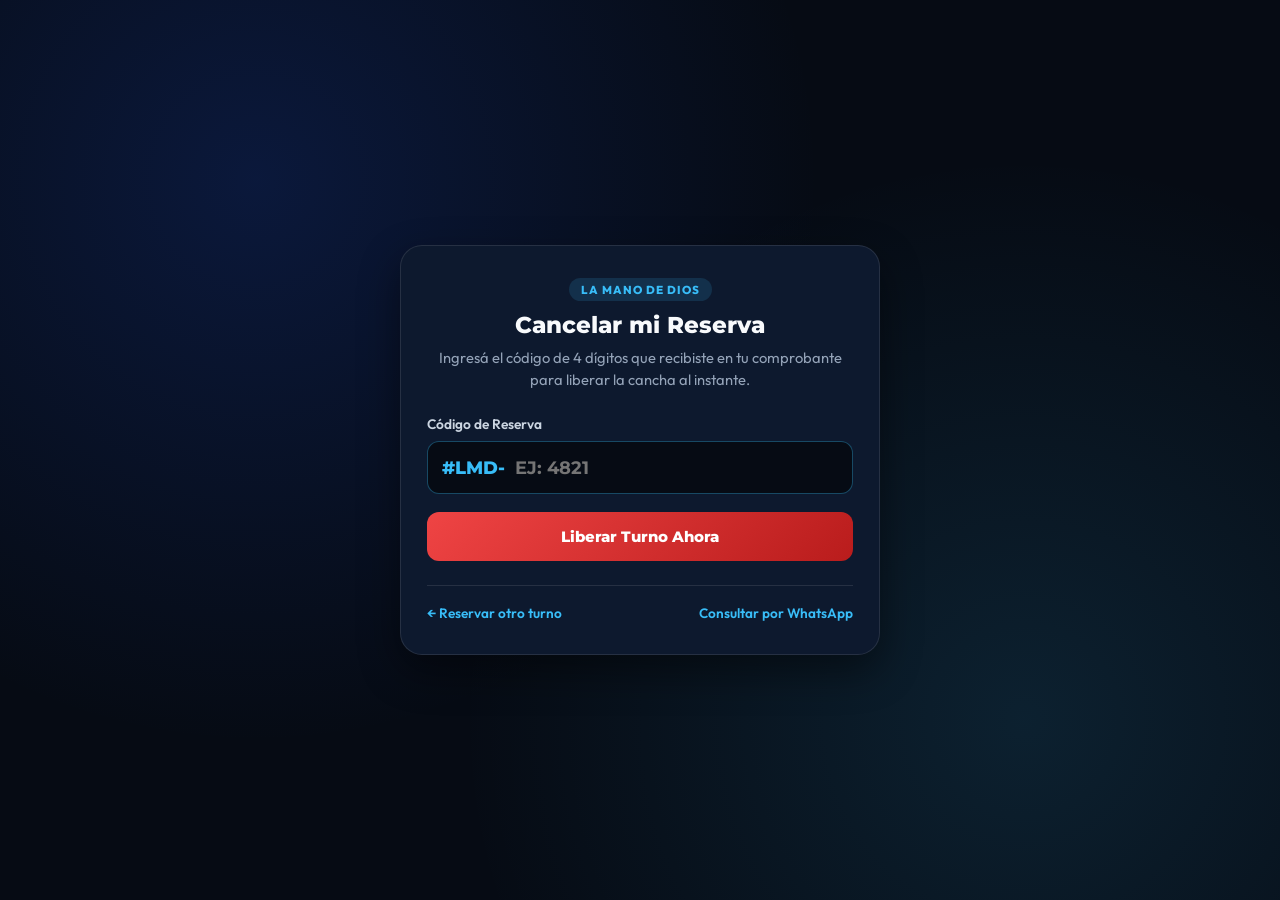
==== cancelar.html @ 06d6215a "Add files via upload" ====
<!DOCTYPE html>
<html lang="es">
<head>
  <meta charset="UTF-8">
  <meta name="viewport" content="width=device-width, initial-scale=1.0">
  <title>Cancelar Turno — La Mano de Dios</title>
  <link rel="preconnect" href="https://fonts.googleapis.com">
  <link rel="preconnect" href="https://fonts.gstatic.com" crossorigin>
  <link href="https://fonts.googleapis.com/css2?family=Montserrat:wght@600;700;800&family=Outfit:wght@400;500;600;700&display=swap" rel="stylesheet">
  <style>
    :root {
      --bg-dark: #060b14;
      --surface: #0d192e;
      --accent: #38bdf8;
      --gradient-brand: linear-gradient(135deg, #38bdf8 0%, #1d4ed8 100%);
      --text-main: #f8fafc;
      --text-muted: #94a3b8;
      --border: rgba(255, 255, 255, 0.1);
      --red: #ef4444;
      --red-bg: rgba(239, 68, 68, 0.14);
      --green: #22c55e;
      --green-bg: rgba(34, 197, 94, 0.14);
      --amber: #f59e0b;
      --amber-bg: rgba(245, 158, 11, 0.14);
    }

    * {
      margin: 0;
      padding: 0;
      box-sizing: border-box;
    }

    body {
      font-family: 'Outfit', sans-serif;
      background-color: var(--bg-dark);
      background-image:
        radial-gradient(circle at 20% 20%, rgba(29, 78, 216, 0.2), transparent 45%),
        radial-gradient(circle at 80% 80%, rgba(56, 189, 248, 0.12), transparent 45%);
      color: var(--text-main);
      min-height: 100vh;
      display: flex;
      flex-direction: column;
      align-items: center;
      justify-content: center;
      padding: 24px 16px;
    }

    .card {
      width: 100%;
      max-width: 480px;
      background: var(--surface);
      border: 1px solid var(--border);
      border-radius: 22px;
      padding: 32px 26px;
      text-align: center;
      box-shadow: 0 16px 40px rgba(0, 0, 0, 0.45);
    }

    .logo {
      width: 68px;
      height: 68px;
      border-radius: 50%;
      background: #fff;
      border: 2.5px solid var(--accent);
      object-fit: cover;
      margin: 0 auto 14px;
      display: block;
    }

    .tag {
      display: inline-block;
      font-size: 0.72rem;
      font-weight: 800;
      letter-spacing: 1px;
      padding: 4px 12px;
      border-radius: 999px;
      background: rgba(56, 189, 248, 0.14);
      color: var(--accent);
      margin-bottom: 10px;
    }

    h1 {
      font-family: 'Montserrat', sans-serif;
      font-size: 1.45rem;
      font-weight: 800;
      margin-bottom: 8px;
    }

    .subtitle {
      font-size: 0.92rem;
      color: var(--text-muted);
      margin-bottom: 24px;
      line-height: 1.5;
    }

    .input-group {
      text-align: left;
      margin-bottom: 18px;
    }

    .input-group label {
      display: block;
      font-size: 0.86rem;
      font-weight: 600;
      color: #cbd5e1;
      margin-bottom: 8px;
    }

    .code-box {
      display: flex;
      align-items: center;
      background: var(--bg-dark);
      border: 1.5px solid rgba(56, 189, 248, 0.35);
      border-radius: 12px;
      padding: 0 14px;
    }

    .code-prefix {
      font-family: 'Montserrat', sans-serif;
      font-weight: 800;
      color: var(--accent);
      font-size: 1.1rem;
      margin-right: 6px;
      user-select: none;
    }

    .code-box input {
      width: 100%;
      background: transparent;
      border: none;
      color: #fff;
      font-family: 'Montserrat', sans-serif;
      font-size: 1.15rem;
      font-weight: 700;
      padding: 14px 4px;
      outline: none;
      text-transform: uppercase;
    }

    .btn-cancel-slot {
      width: 100%;
      padding: 15px;
      border: none;
      border-radius: 12px;
      background: linear-gradient(135deg, #ef4444 0%, #b91c1c 100%);
      color: #fff;
      font-family: 'Montserrat', sans-serif;
      font-weight: 800;
      font-size: 0.96rem;
      cursor: pointer;
      transition: transform 0.15s;
    }

    .btn-cancel-slot:hover:not(:disabled) {
      transform: translateY(-2px);
    }

    .btn-cancel-slot:disabled {
      opacity: 0.6;
      cursor: not-allowed;
    }

    .status-msg {
      display: none;
      margin-top: 20px;
      padding: 16px;
      border-radius: 14px;
      text-align: left;
      font-size: 0.9rem;
    }

    .status-msg.ok {
      display: block;
      background: var(--green-bg);
      border: 1px solid var(--green);
      color: #dcfce7;
    }

    .status-msg.warning {
      display: block;
      background: var(--amber-bg);
      border: 1px solid var(--amber);
      color: #fef3c7;
    }

    .status-msg.error {
      display: block;
      background: var(--red-bg);
      border: 1px solid var(--red);
      color: #fee2e2;
    }

    .status-msg strong {
      display: block;
      font-size: 1rem;
      margin-bottom: 4px;
    }

    .footer-links {
      margin-top: 24px;
      padding-top: 18px;
      border-top: 1px solid var(--border);
      display: flex;
      justify-content: space-between;
      align-items: center;
      font-size: 0.85rem;
    }

    .footer-links a {
      color: var(--accent);
      text-decoration: none;
      font-weight: 600;
    }

    .footer-links a:hover {
      text-decoration: underline;
    }
  </style>
</head>
<body>

  <div class="card">
    <img src="logo.png" alt="La Mano de Dios" class="logo" onerror="this.style.display='none'">
    <span class="tag" id="complexTag">LA MANO DE DIOS</span>
    <h1>Cancelar mi Reserva</h1>
    <p class="subtitle">Ingresá el código de 4 dígitos que recibiste en tu comprobante para liberar la cancha al instante.</p>

    <form id="cancelForm">
      <div class="input-group">
        <label for="cancelCode">Código de Reserva</label>
        <div class="code-box">
          <span class="code-prefix" id="prefixLabel">#LMD-</span>
          <input type="text" id="cancelCode" placeholder="Ej: 4821" required autocomplete="off">
        </div>
      </div>

      <button type="submit" class="btn-cancel-slot" id="btnCancel">
        Liberar Turno Ahora
      </button>
    </form>

    <div id="cancelResult" class="status-msg"></div>

    <div class="footer-links">
      <a href="index.html">← Reservar otro turno</a>
      <a href="#" id="waHelpLink" target="_blank" rel="noopener noreferrer">Consultar por WhatsApp</a>
    </div>
  </div>

  <script src="config.js?v=2"></script>
  <script>
    const APP_CONFIG = window.APP_CONFIG || CONFIG;
    const SCRIPT_URL = APP_CONFIG.scriptURL;
    const PREFIJO = APP_CONFIG.prefijoCodigo || 'LMD';

    document.addEventListener('DOMContentLoaded', () => {
      document.getElementById('complexTag').textContent = APP_CONFIG.nombreComplejo.toUpperCase();
      document.getElementById('prefixLabel').textContent = `#${PREFIJO}-`;

      const waLink = document.getElementById('waHelpLink');
      const msg = `¡Hola! Necesito ayuda con una reserva en ${APP_CONFIG.nombreComplejo}.`;
      waLink.href = `https://api.whatsapp.com/send?phone=${APP_CONFIG.whatsappContacto}&text=${encodeURIComponent(msg)}`;

      // Permite pasar ?code=4821 en la URL si querés mandar links directos
      const params = new URLSearchParams(window.location.search);
      if (params.get('code')) {
        document.getElementById('cancelCode').value = params.get('code');
      }

      document.getElementById('cancelForm').addEventListener('submit', async (e) => {
        e.preventDefault();
        const codeInput = document.getElementById('cancelCode');
        const btn = document.getElementById('btnCancel');
        const resultBox = document.getElementById('cancelResult');

        const rawCode = codeInput.value.trim();
        if (!rawCode) return;

        btn.disabled = true;
        btn.textContent = 'Procesando baja...';

        try {
          const res = await fetch(SCRIPT_URL, {
            method: 'POST',
            body: JSON.stringify({
              action: 'cancelar',
              code: rawCode
            })
          });
          const data = await res.json();

          resultBox.className = `status-msg ${data.status || 'error'}`;
          resultBox.innerHTML = `
            <strong>${data.message}</strong>
            ${data.details ? `<span>${data.details}</span>` : ''}
          `;

          if (data.status === 'ok') {
            codeInput.value = '';
          }
        } catch (err) {
          resultBox.className = 'status-msg error';
          resultBox.innerHTML = '<strong>Error de conexión</strong><span>No pudimos procesar la baja. Contactanos por WhatsApp para avisarnos.</span>';
        } finally {
          btn.disabled = false;
          btn.textContent = 'Liberar Turno Ahora';
        }
      });
    });
  </script>
</body>
</html>
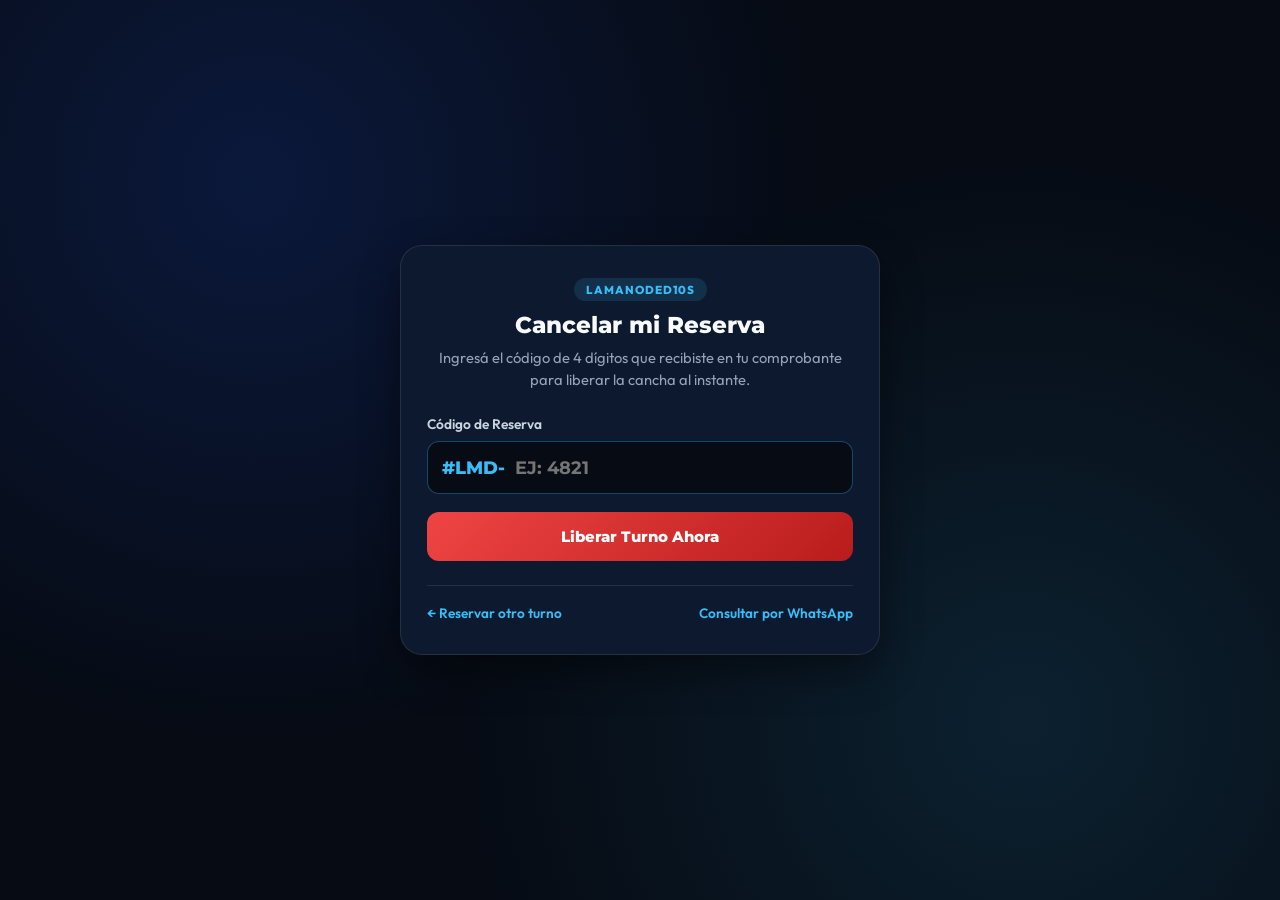
==== commit 89f2df51: "Add files via upload" ====
--- a/cancelar.html
+++ b/cancelar.html
@@ -3,7 +3,8 @@
 <head>
   <meta charset="UTF-8">
   <meta name="viewport" content="width=device-width, initial-scale=1.0">
-  <title>Cancelar Turno — La Mano de Dios</title>
+  <title>Cancelar Turno — LAMANODED10S</title>
+  <link rel="icon" type="image/png" href="logo.jpg">
   <link rel="preconnect" href="https://fonts.googleapis.com">
   <link rel="preconnect" href="https://fonts.gstatic.com" crossorigin>
   <link href="https://fonts.googleapis.com/css2?family=Montserrat:wght@600;700;800&family=Outfit:wght@400;500;600;700&display=swap" rel="stylesheet">
